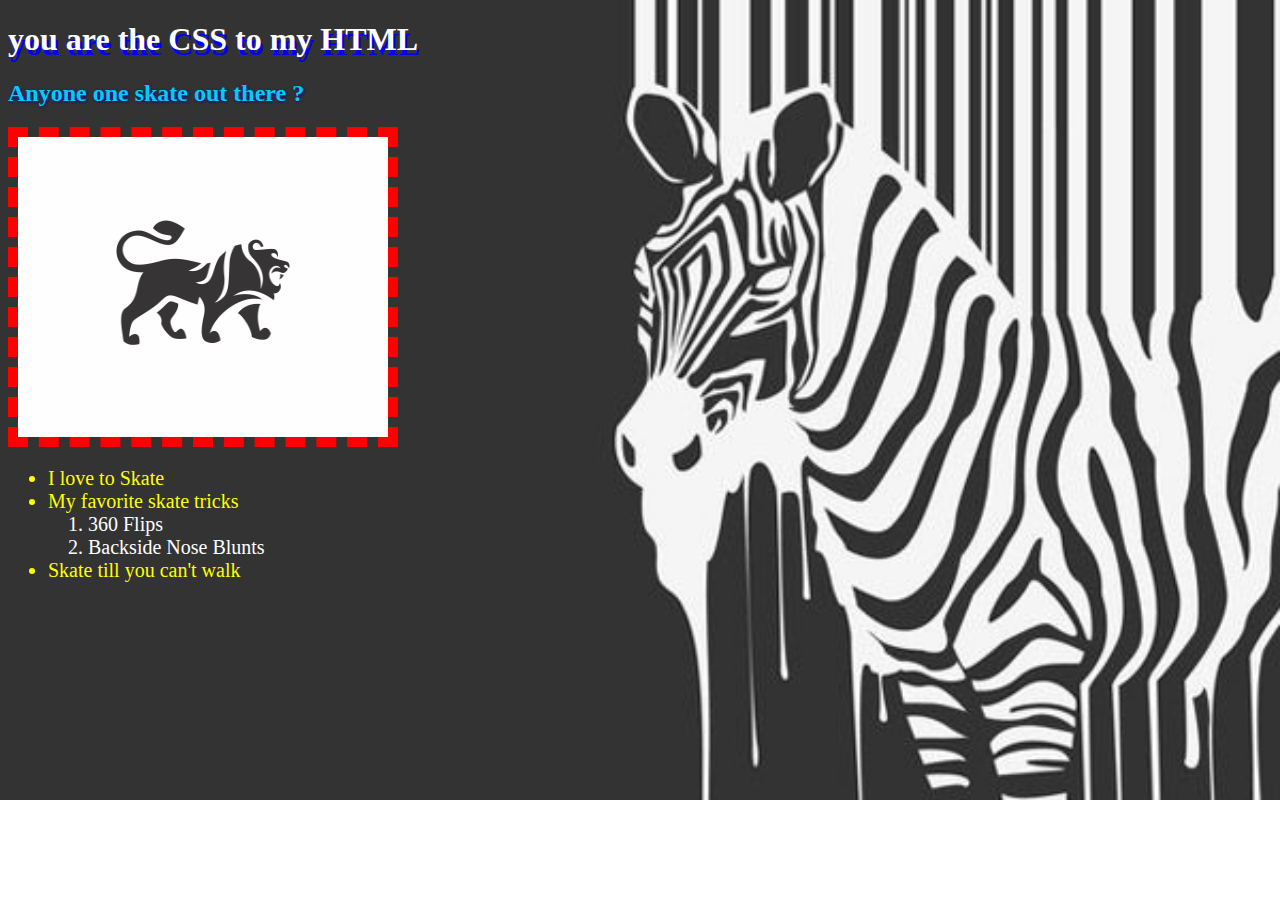
==== daCSSBasics/index.html @ fca9a6b0 "learn css: CSS combinators" ====
<!DOCTYPE html>
<html>
  <head>
    <title>Da CSS Basics</title>
    <link rel="stylesheet" href="main.css">
  </head>
  <body>
    <div class="container">
      <h1>you are the CSS to my HTML</h1>
      <h2>Anyone one skate out there ?</h2>
      <div>
        <img width="370" height="300" src="lion.png" alt="lion" class="borderImg"/>
      </div>
    </div>
    <ul>
      <li>I love to Skate</li>
      <li>My favorite skate tricks</li>
      <ol>
        <li>360 Flips</li>
        <li>Backside Nose Blunts</li>
      </ol>
      <li>Skate till you can't walk</li>
    </ul>
  </body>
</html>
---- daCSSBasics/main.css ----
body {
  background-image: url(zebra.jpg);
  background-repeat: no-repeat;
  background-size: cover;
}
/* h1 {
  color: red;
  text-align: center;
}
.square {
  width: 100px;
  height: 100px;
  background-color: blue;
  margin: auto;
}

#circle {
  color: darkred;
  font-size: 40px;
} */

/* color */
.container {
  /* không thể dùng backkground-color để dùng linear-gradient */
  /* background: linear-gradient(to left, #00ccff, #b3f0ff);
  box-shadow: 3px 3px rgb(126, 108, 108); */
}

h1 {
  color: white;
  text-shadow: 2px 5px blue;
}

h2 {
  color: rgb(0, 204, 255);
  text-shadow: 1px 1px 3px darkblue;
}

/* background & border */
.borderImg {
  border: 10px dashed red;
}

/* CSS combinators */
ul li {
  color: white;
  font-size: 20px;

}


ul > li {
  color: yellow;
}
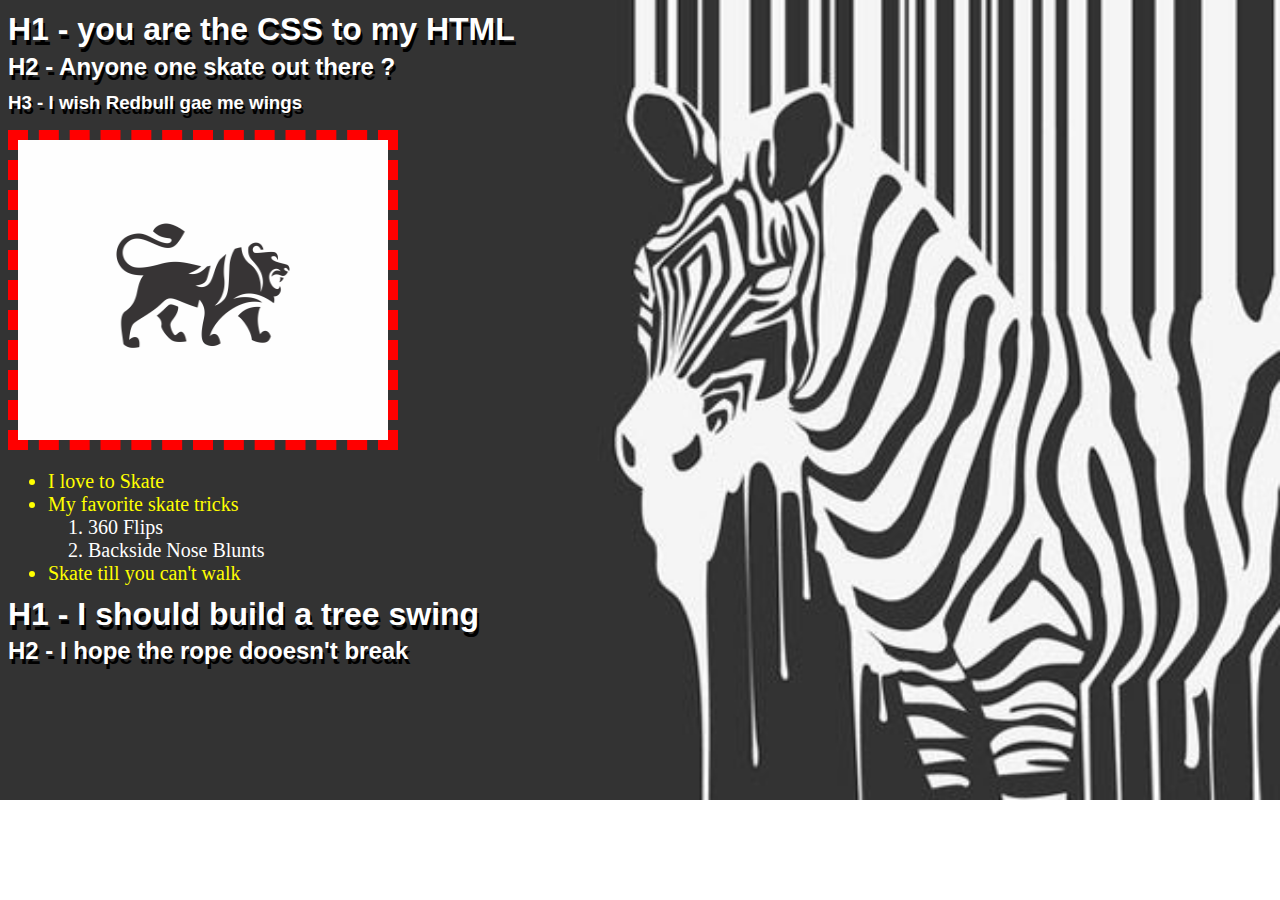
==== commit d174ad77: "learn css : CSS Grouping" ====
--- a/daCSSBasics/index.html
+++ b/daCSSBasics/index.html
@@ -6,20 +6,23 @@
   </head>
   <body>
     <div class="container">
-      <h1>you are the CSS to my HTML</h1>
-      <h2>Anyone one skate out there ?</h2>
+      <h1>H1 - you are the CSS to my HTML</h1>
+      <h2>H2 - Anyone one skate out there ?</h2>
+      <h3>H3 - I wish Redbull gae me wings</h3>
       <div>
         <img width="370" height="300" src="lion.png" alt="lion" class="borderImg"/>
       </div>
+      <ul>
+        <li>I love to Skate</li>
+        <li>My favorite skate tricks</li>
+        <ol>
+          <li>360 Flips</li>
+          <li>Backside Nose Blunts</li>
+        </ol>
+        <li>Skate till you can't walk</li>
+      </ul>
     </div>
-    <ul>
-      <li>I love to Skate</li>
-      <li>My favorite skate tricks</li>
-      <ol>
-        <li>360 Flips</li>
-        <li>Backside Nose Blunts</li>
-      </ol>
-      <li>Skate till you can't walk</li>
-    </ul>
+    <h1>H1 - I should build a tree swing</h1>
+    <h2>H2 - I hope the rope dooesn't break</h2>
   </body>
 </html>--- a/daCSSBasics/main.css
+++ b/daCSSBasics/main.css
@@ -26,15 +26,23 @@
   box-shadow: 3px 3px rgb(126, 108, 108); */
 }
 
-h1 {
+h1, h2, h3, .class, #id {
+  color: white;
+  text-shadow: 2px 5px black;
+  line-height: 1rem;
+  font-family: sans-serif;
+}
+
+/* 
+.class {
   color: white;
   text-shadow: 2px 5px blue;
 }
 
-h2 {
-  color: rgb(0, 204, 255);
-  text-shadow: 1px 1px 3px darkblue;
-}
+#id {
+  color: white;
+  text-shadow: 2px 5px blue;
+} */
 
 /* background & border */
 .borderImg {
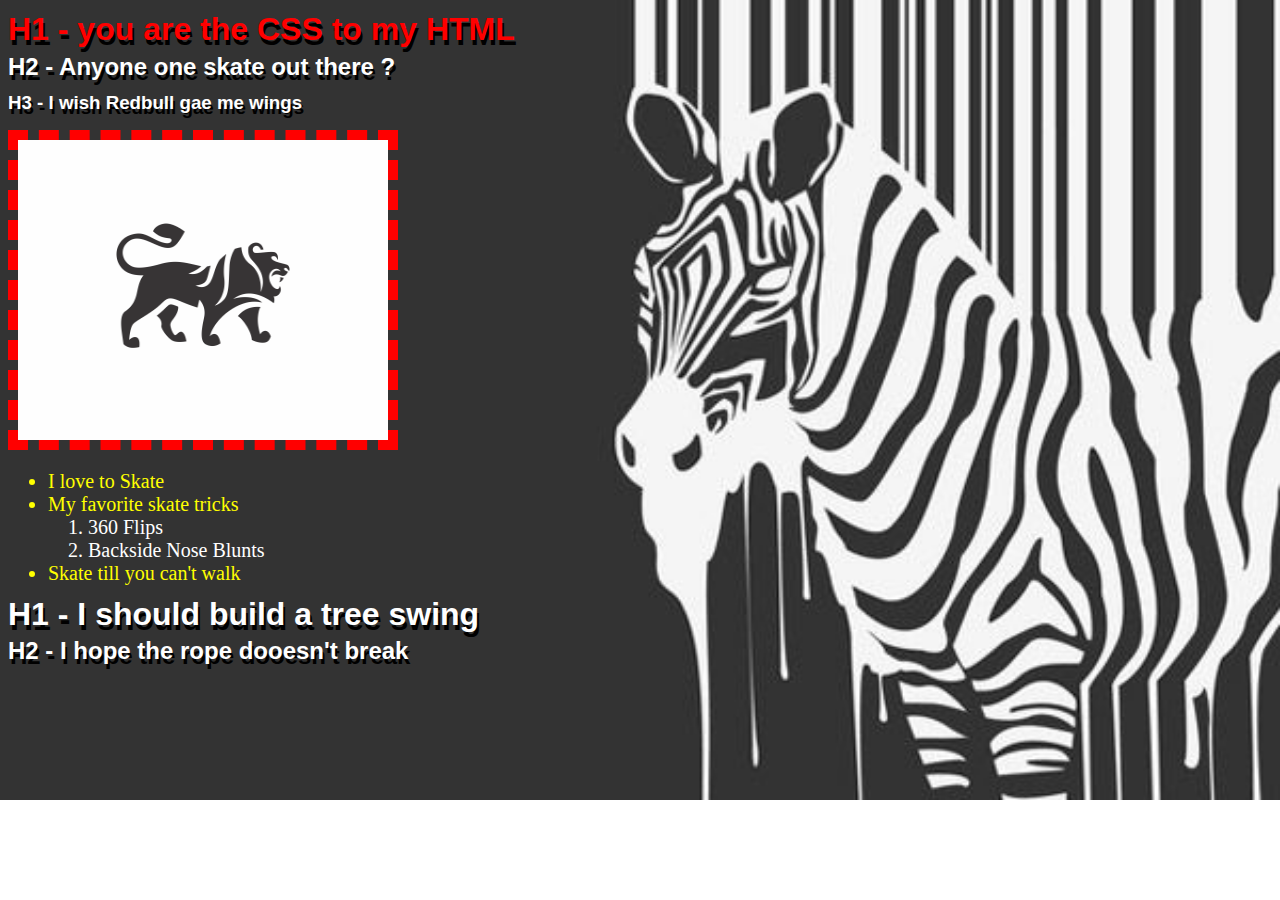
==== commit bc0897c7: "learn css: CSS specificity" ====
--- a/daCSSBasics/index.html
+++ b/daCSSBasics/index.html
@@ -6,7 +6,7 @@
   </head>
   <body>
     <div class="container">
-      <h1>H1 - you are the CSS to my HTML</h1>
+      <h1 id="foo">H1 - you are the CSS to my HTML</h1>
       <h2>H2 - Anyone one skate out there ?</h2>
       <h3>H3 - I wish Redbull gae me wings</h3>
       <div>
--- a/daCSSBasics/main.css
+++ b/daCSSBasics/main.css
@@ -3,60 +3,43 @@
   background-repeat: no-repeat;
   background-size: cover;
 }
-/* h1 {
+
+#foo {
   color: red;
-  text-align: center;
 }
-.square {
-  width: 100px;
-  height: 100px;
-  background-color: blue;
-  margin: auto;
+[id="foo"] h1 {
+  color: red;
 }
 
-#circle {
-  color: darkred;
-  font-size: 40px;
-} */
-
-/* color */
-.container {
-  /* không thể dùng backkground-color để dùng linear-gradient */
-  /* background: linear-gradient(to left, #00ccff, #b3f0ff);
-  box-shadow: 3px 3px rgb(126, 108, 108); */
+div h1 {
+  color: green;
 }
 
-h1, h2, h3, .class, #id {
+
+
+h1, h2, h3 {
   color: white;
   text-shadow: 2px 5px black;
   line-height: 1rem;
   font-family: sans-serif;
 }
 
-/* 
-.class {
-  color: white;
-  text-shadow: 2px 5px blue;
-}
-
-#id {
-  color: white;
-  text-shadow: 2px 5px blue;
-} */
-
-/* background & border */
 .borderImg {
   border: 10px dashed red;
 }
 
-/* CSS combinators */
 ul li {
   color: white;
   font-size: 20px;
 
 }
-
-
 ul > li {
   color: yellow;
-}+}
+
+/* công thức tính selectors nào sẽ được lựa chọn */
+/* cacl  */
+/* style attribute | ID | class, psuedo-class, attribute | Elements */
+/*    0            | 0  |                  0             |    0     | */
+/* Most specificity value    ----------->      least specificity value */
+/* !important; */
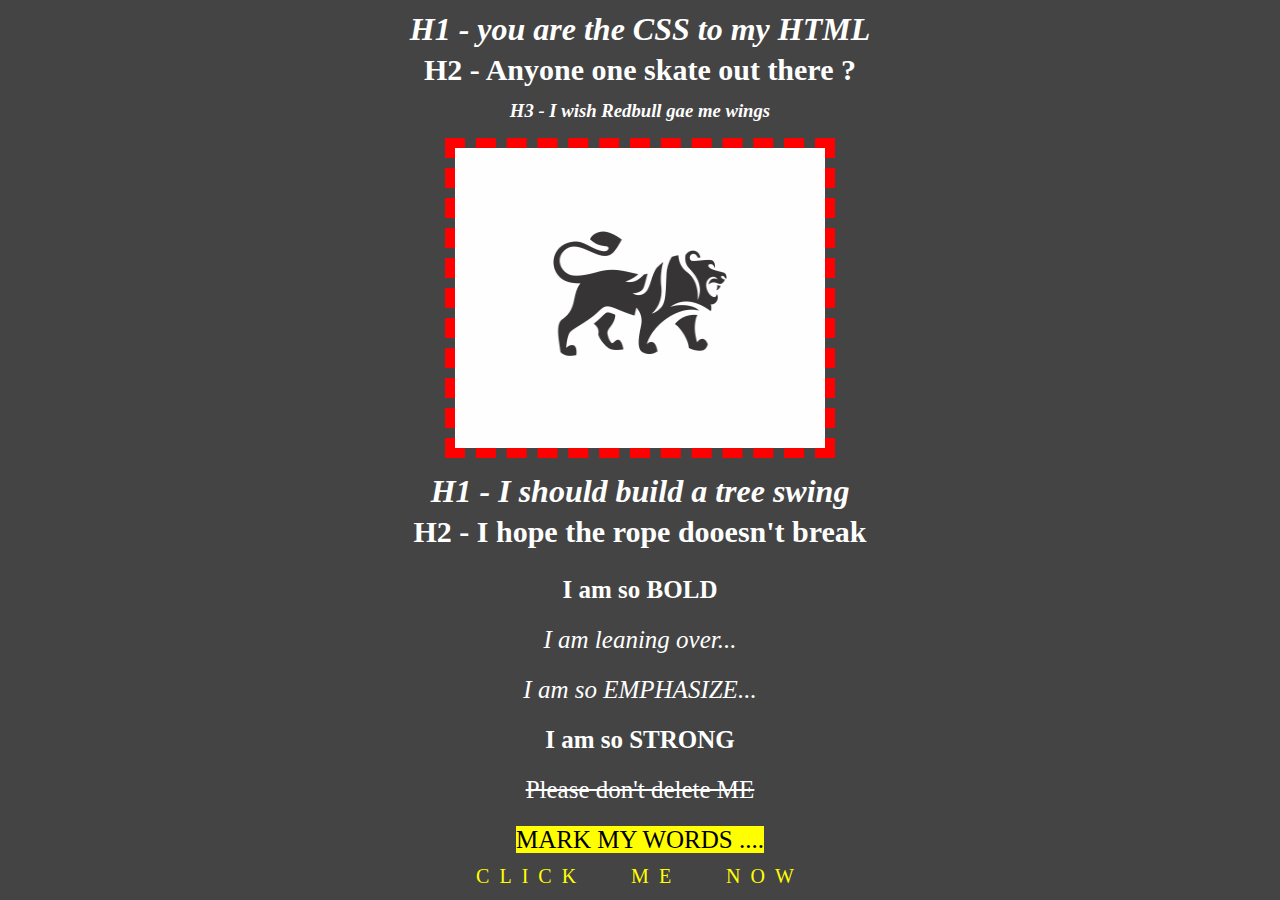
==== commit db4201fe: "learn css : css text styling and formatting" ====
--- a/daCSSBasics/index.html
+++ b/daCSSBasics/index.html
@@ -12,7 +12,7 @@
       <div>
         <img width="370" height="300" src="lion.png" alt="lion" class="borderImg"/>
       </div>
-      <ul>
+      <!-- <ul>
         <li>I love to Skate</li>
         <li>My favorite skate tricks</li>
         <ol>
@@ -20,9 +20,18 @@
           <li>Backside Nose Blunts</li>
         </ol>
         <li>Skate till you can't walk</li>
-      </ul>
+      </ul> -->
     </div>
     <h1>H1 - I should build a tree swing</h1>
     <h2>H2 - I hope the rope dooesn't break</h2>
+    <div class="formatting">
+      <div><b>I am so BOLD</b></div>
+      <div><i>I am leaning over...</i></div>
+      <div><em>I am so EMPHASIZE...</em></div>
+      <div><strong>I am so STRONG</strong></div>
+      <div><del>Please don't delete ME</del></div>
+      <div><mark>MARK MY WORDS ....</mark></div>
+    </div>
+    <a href="#">Click Me Now</a>
   </body>
 </html>--- a/daCSSBasics/main.css
+++ b/daCSSBasics/main.css
@@ -1,29 +1,38 @@
+html {
+  font-family: "Times New Roman", serif, sans-serif; 
+}
 body {
-  background-image: url(zebra.jpg);
-  background-repeat: no-repeat;
-  background-size: cover;
+  /* background-image: url(zebra.jpg); */
+  /* background-repeat: no-repeat; */
+  /* background-size: cover; */
+  /* dùng alt để chọn từng hàng mà click */
+  background-color: #444;
+  text-align: center;
 }
 
-#foo {
-  color: red;
-}
-[id="foo"] h1 {
-  color: red;
+h1, h2, h3 {
+  color: #ffffff;
+  line-height: 1rem;
+  font-style: italic;
 }
 
-div h1 {
-  color: green;
+h2 {
+  font-size: 30px;
+  font-style: normal;
 }
-
-
-
-h1, h2, h3 {
+.formatting {
+  font-size: 25px;
+  line-height: 2em;
   color: white;
-  text-shadow: 2px 5px black;
-  line-height: 1rem;
-  font-family: sans-serif;
 }
-
+a {
+  text-decoration: none;
+  font-size: 20px;
+  color: yellow;
+  letter-spacing: 10px;
+  word-spacing: 30px;
+  text-transform: uppercase;
+}
 .borderImg {
   border: 10px dashed red;
 }
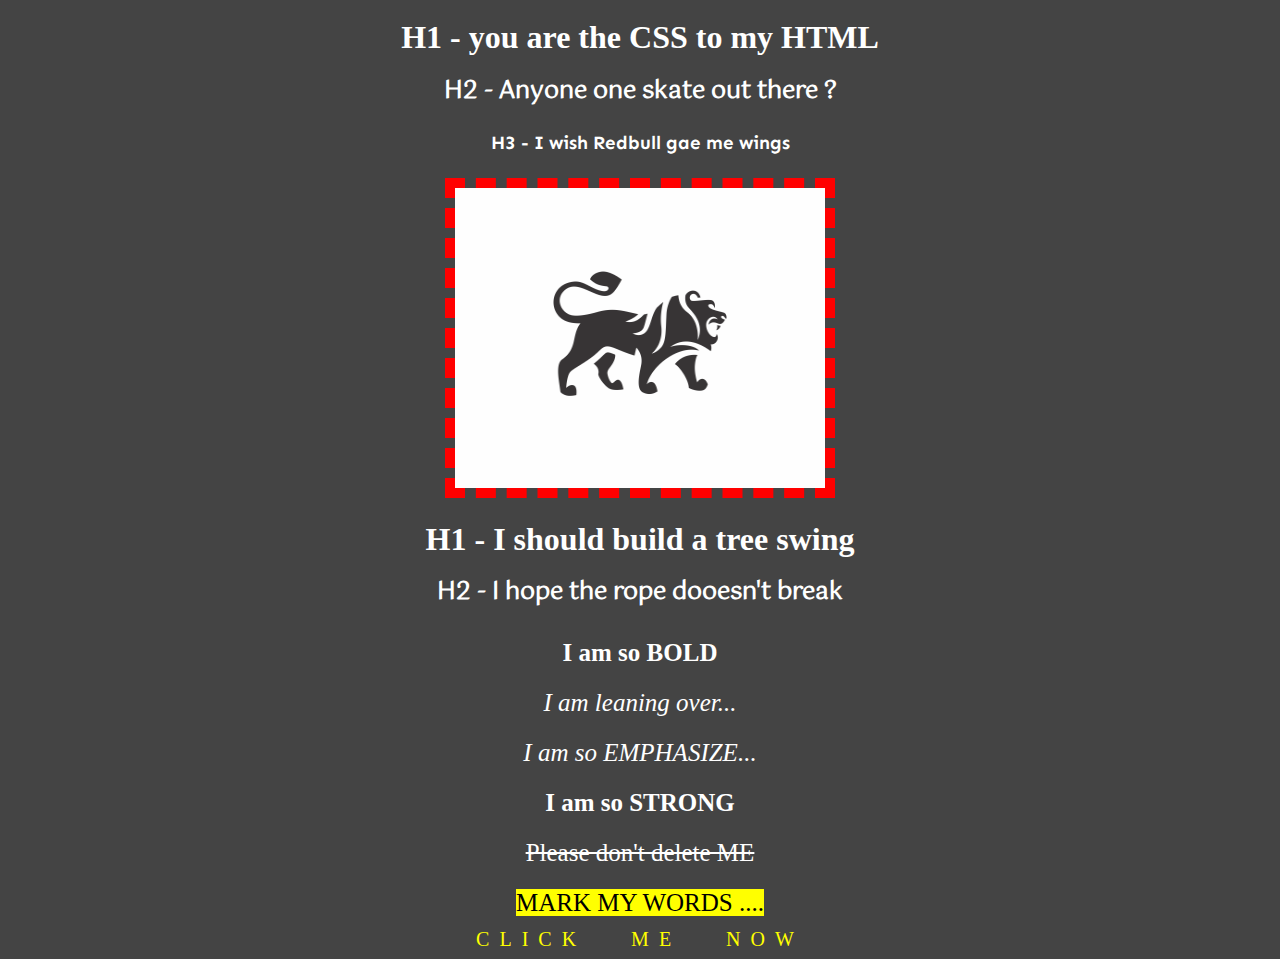
==== commit 82babcde: "learn css : Google Font" ====
--- a/daCSSBasics/index.html
+++ b/daCSSBasics/index.html
@@ -2,6 +2,7 @@
 <html>
   <head>
     <title>Da CSS Basics</title>
+    <link href="https://fonts.googleapis.com/css2?family=Baloo+Thambi+2:wght@400;500&family=Gotu&family=Roboto+Mono:wght@300&family=Sen&display=swap" rel="stylesheet">
     <link rel="stylesheet" href="main.css">
   </head>
   <body>
--- a/daCSSBasics/main.css
+++ b/daCSSBasics/main.css
@@ -10,16 +10,24 @@
   text-align: center;
 }
 
-h1, h2, h3 {
+h1{
   color: #ffffff;
-  line-height: 1rem;
-  font-style: italic;
+  line-height: 2rem;
+  font-family: 'Baloo', serif, sans-serif;
 }
 
-h2 {
-  font-size: 30px;
-  font-style: normal;
+h2{
+  color: #ffffff;
+  line-height: 2rem;
+  font-family: 'Gotu', serif, sans-serif;
 }
+
+h3{
+  color: #ffffff;
+  line-height: 2rem;
+  font-family: 'Sen', serif, sans-serif;
+}
+
 .formatting {
   font-size: 25px;
   line-height: 2em;
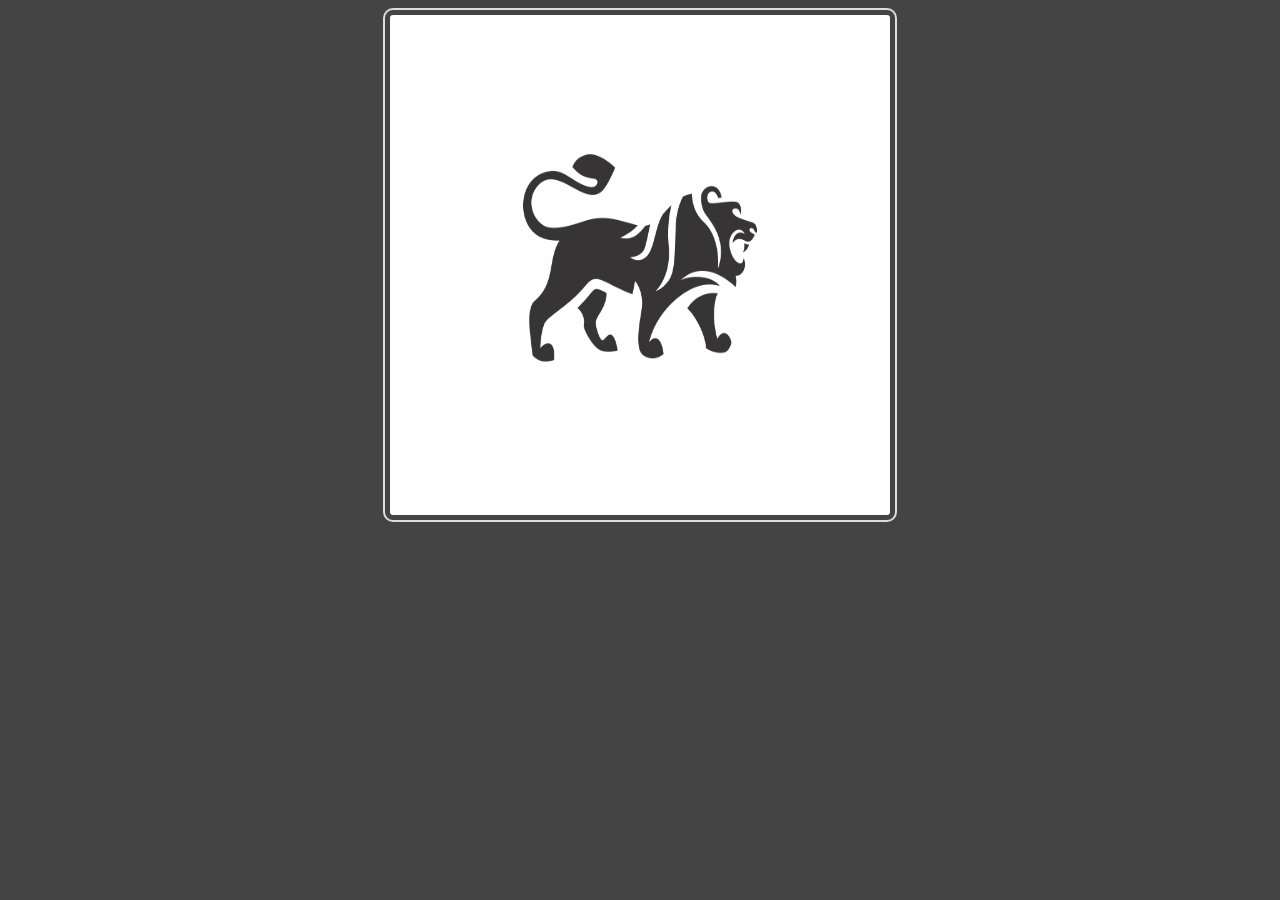
==== commit 25e6ad99: "learn css Images" ====
--- a/daCSSBasics/index.html
+++ b/daCSSBasics/index.html
@@ -7,9 +7,9 @@
   </head>
   <body>
     <div class="container">
-      <h1 id="foo">H1 - you are the CSS to my HTML</h1>
+      <!-- <h1 id="foo">H1 - you are the CSS to my HTML</h1>
       <h2>H2 - Anyone one skate out there ?</h2>
-      <h3>H3 - I wish Redbull gae me wings</h3>
+      <h3>H3 - I wish Redbull gae me wings</h3> -->
       <div>
         <img width="370" height="300" src="lion.png" alt="lion" class="borderImg"/>
       </div>
@@ -22,7 +22,8 @@
         </ol>
         <li>Skate till you can't walk</li>
       </ul> -->
-    </div>
+      
+    <!-- </div>
     <h1>H1 - I should build a tree swing</h1>
     <h2>H2 - I hope the rope dooesn't break</h2>
     <div class="formatting">
@@ -33,6 +34,6 @@
       <div><del>Please don't delete ME</del></div>
       <div><mark>MARK MY WORDS ....</mark></div>
     </div>
-    <a href="#">Click Me Now</a>
+    <a href="#">Click Me Now</a> -->
   </body>
 </html>--- a/daCSSBasics/main.css
+++ b/daCSSBasics/main.css
@@ -7,7 +7,7 @@
   /* background-size: cover; */
   /* dùng alt để chọn từng hàng mà click */
   background-color: #444;
-  text-align: center;
+  /* text-align: center; */
 }
 
 h1{
@@ -41,8 +41,20 @@
   word-spacing: 30px;
   text-transform: uppercase;
 }
+img {
+  max-width: 100%;
+  height: auto;
+  padding: 5px;
+  opacity: 1;
+  display: block;
+  margin: auto;
+}
 .borderImg {
-  border: 10px dashed red;
+  border-radius: 10px;
+  width: 500px;
+  height: 500px;
+  border: 2px solid #ddd;
+  padding: 5px;
 }
 
 ul li {
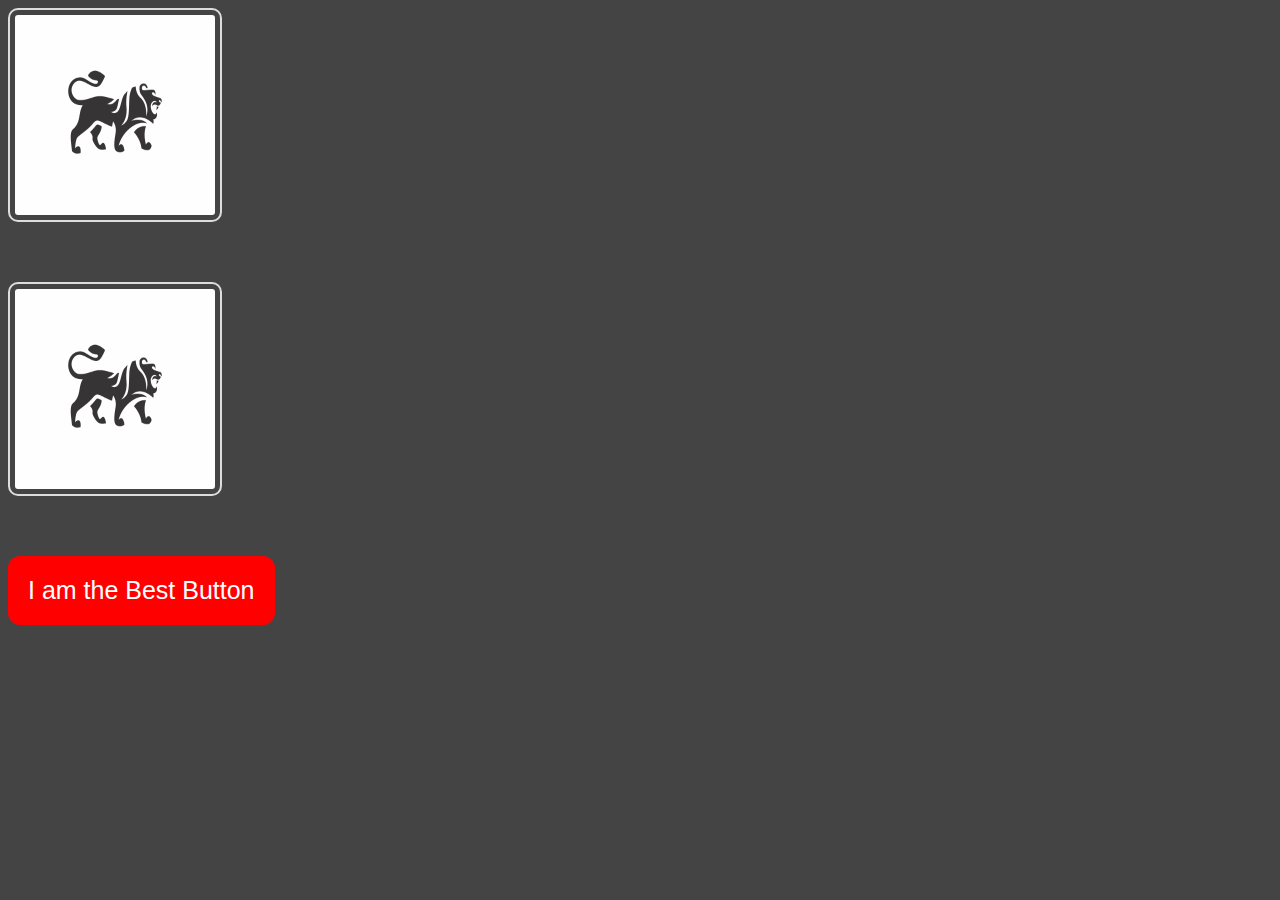
==== commit 5d62f520: "learn css : css padding and margin" ====
--- a/daCSSBasics/index.html
+++ b/daCSSBasics/index.html
@@ -13,6 +13,12 @@
       <div>
         <img width="370" height="300" src="lion.png" alt="lion" class="borderImg"/>
       </div>
+      <div>
+        <img width="370" height="300" src="lion.png" alt="lion" class="borderImg"/>
+      </div>
+      <div>
+        <button type="button" class="padding">I am the Best Button</button>
+      </div>
       <!-- <ul>
         <li>I love to Skate</li>
         <li>My favorite skate tricks</li>
@@ -22,7 +28,7 @@
         </ol>
         <li>Skate till you can't walk</li>
       </ul> -->
-      
+
     <!-- </div>
     <h1>H1 - I should build a tree swing</h1>
     <h2>H2 - I hope the rope dooesn't break</h2>
--- a/daCSSBasics/main.css
+++ b/daCSSBasics/main.css
@@ -47,16 +47,23 @@
   padding: 5px;
   opacity: 1;
   display: block;
-  margin: auto;
+  margin-bottom: 60px;
 }
 .borderImg {
   border-radius: 10px;
-  width: 500px;
-  height: 500px;
+  width: 200px;
+  height: 200px;
   border: 2px solid #ddd;
   padding: 5px;
 }
-
+button {
+  color: white;
+  background: red;
+  border-radius: 12px;
+  border: none;
+  font-size: 25px;
+  padding: 20px;
+}
 ul li {
   color: white;
   font-size: 20px;
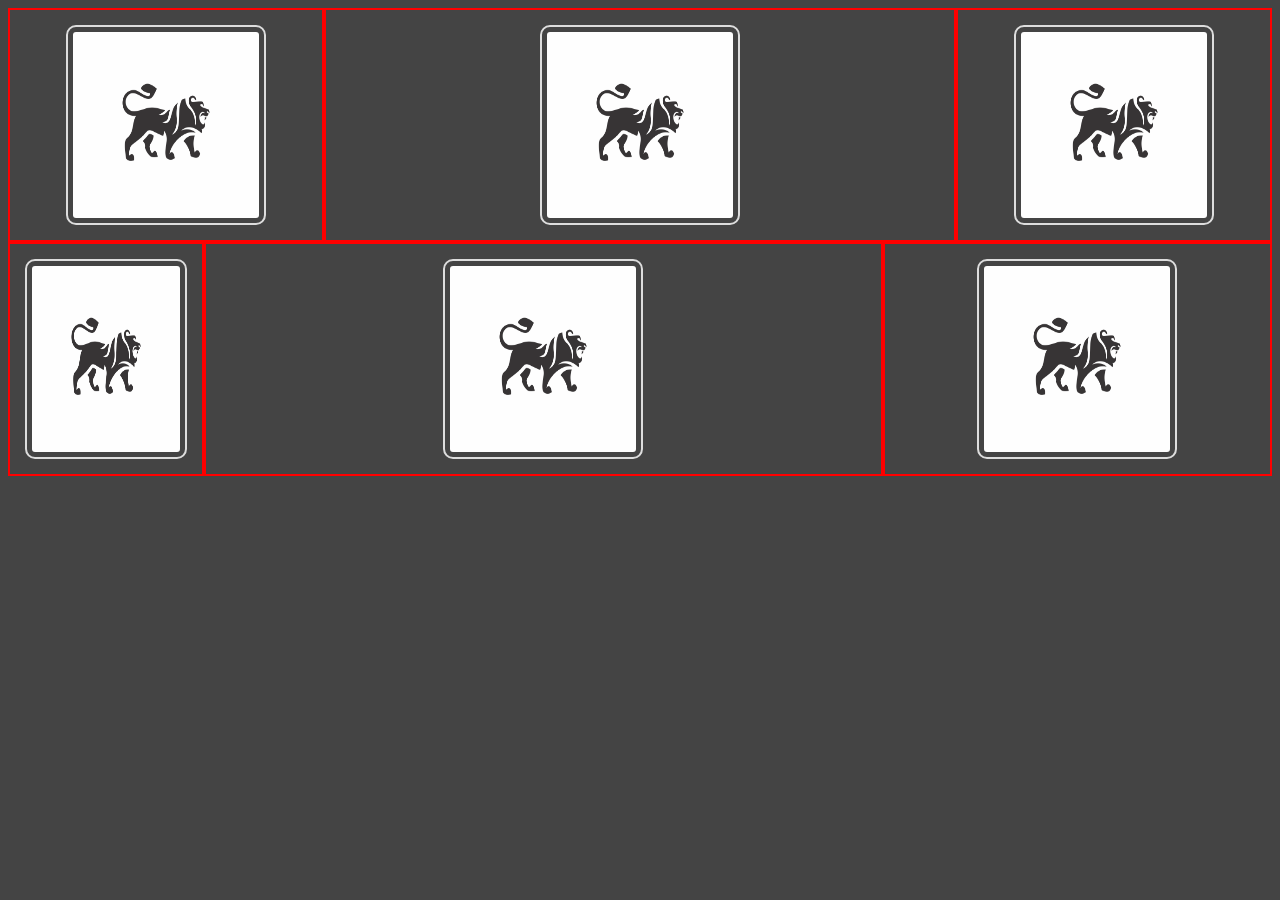
==== commit a87ff809: "learn css: columns and rows used display: flex and after" ====
--- a/daCSSBasics/index.html
+++ b/daCSSBasics/index.html
@@ -10,15 +10,35 @@
       <!-- <h1 id="foo">H1 - you are the CSS to my HTML</h1>
       <h2>H2 - Anyone one skate out there ?</h2>
       <h3>H3 - I wish Redbull gae me wings</h3> -->
-      <div>
-        <img width="370" height="300" src="lion.png" alt="lion" class="borderImg"/>
+      <div class="row">
+        <div class="col-3">
+          <img width="370" height="300" src="lion.png" alt="lion" class="borderImg"/>
+        </div>
+        <div class="col-6">
+          <img width="370" height="300" src="lion.png" alt="lion" class="borderImg"/>
+        </div>
+        <div class="col-3">
+          <img width="370" height="300" src="lion.png" alt="lion" class="borderImg"/>
+        </div>
       </div>
-      <div>
-        <img width="370" height="300" src="lion.png" alt="lion" class="borderImg"/>
+      <div class="row">
+        <div class="col-2">
+          <img width="370" height="300" src="lion.png" alt="lion" class="borderImg"/>
+        </div>
+        <div class="col-7">
+          <img width="370" height="300" src="lion.png" alt="lion" class="borderImg"/>
+        </div>
+        <div class="col-4">
+          <img width="370" height="300" src="lion.png" alt="lion" class="borderImg"/>
+        </div>
       </div>
-      <div>
+
+
+
+      <!-- <div>
         <button type="button" class="padding">I am the Best Button</button>
-      </div>
+      </div> -->
+
       <!-- <ul>
         <li>I love to Skate</li>
         <li>My favorite skate tricks</li>
--- a/daCSSBasics/main.css
+++ b/daCSSBasics/main.css
@@ -47,7 +47,8 @@
   padding: 5px;
   opacity: 1;
   display: block;
-  margin-bottom: 60px;
+  margin: auto;
+  display: block;
 }
 .borderImg {
   border-radius: 10px;
@@ -79,3 +80,36 @@
 /*    0            | 0  |                  0             |    0     | */
 /* Most specificity value    ----------->      least specificity value */
 /* !important; */
+
+/* css row and columns */
+
+.row {
+  display: flex;
+  width: 100%;
+}
+.row::after {
+  display: block;
+  clear: both;
+  content: "";
+}
+
+.col-1 {width: 8.33%;}
+.col-2 {width: 16.66%;}
+.col-3 {width: 25%;}
+.col-4 {width: 33.33%;}
+.col-5 {width: 41.66%;}
+.col-6 {width: 50%;}
+.col-7 {width: 58.33%;}
+.col-8 {width: 66.66%;}
+.col-9 {width: 75%;}
+.col-10 {width: 83.33%;}
+.col-11 {width: 91.66%;}
+.col-12 {width: 100%;}
+* {
+  box-sizing: border-box;
+}
+[class*="col-"] {
+  border: 2px solid red;
+  padding: 15px;
+  float: left;
+}